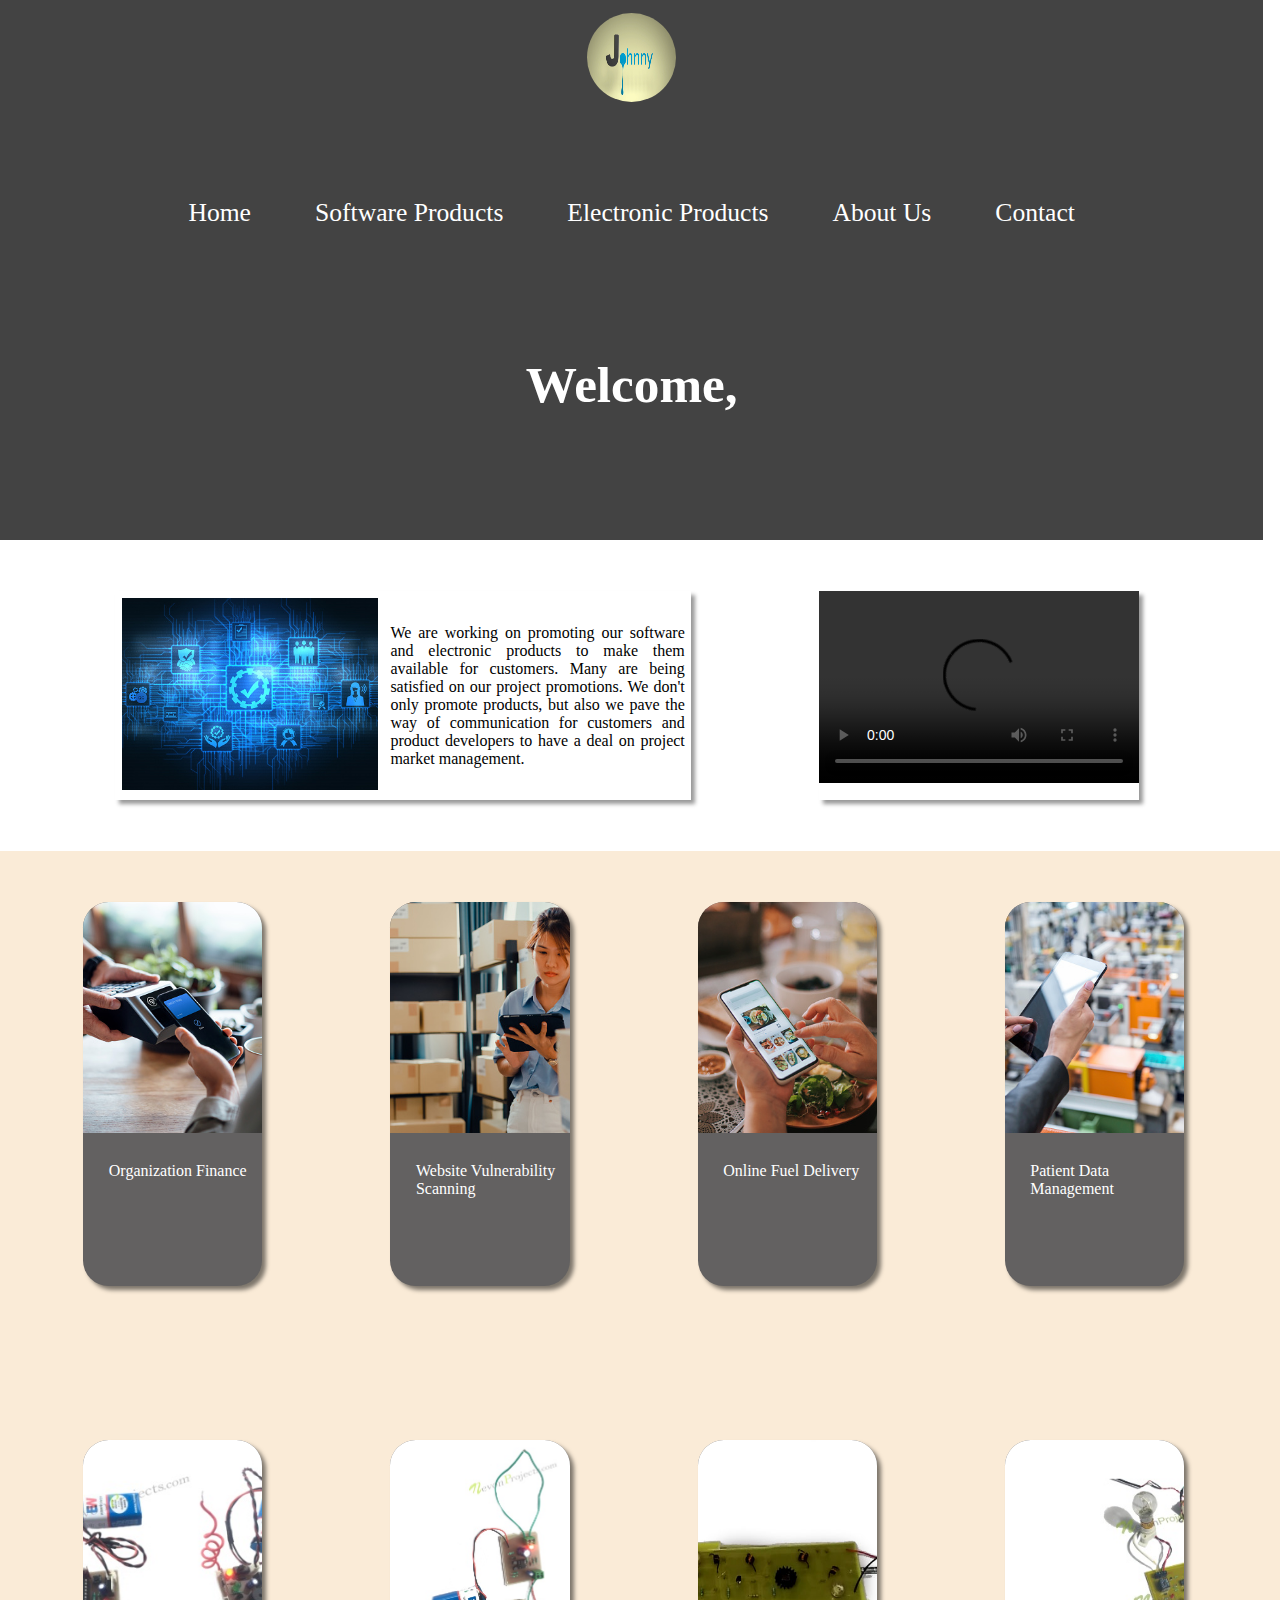
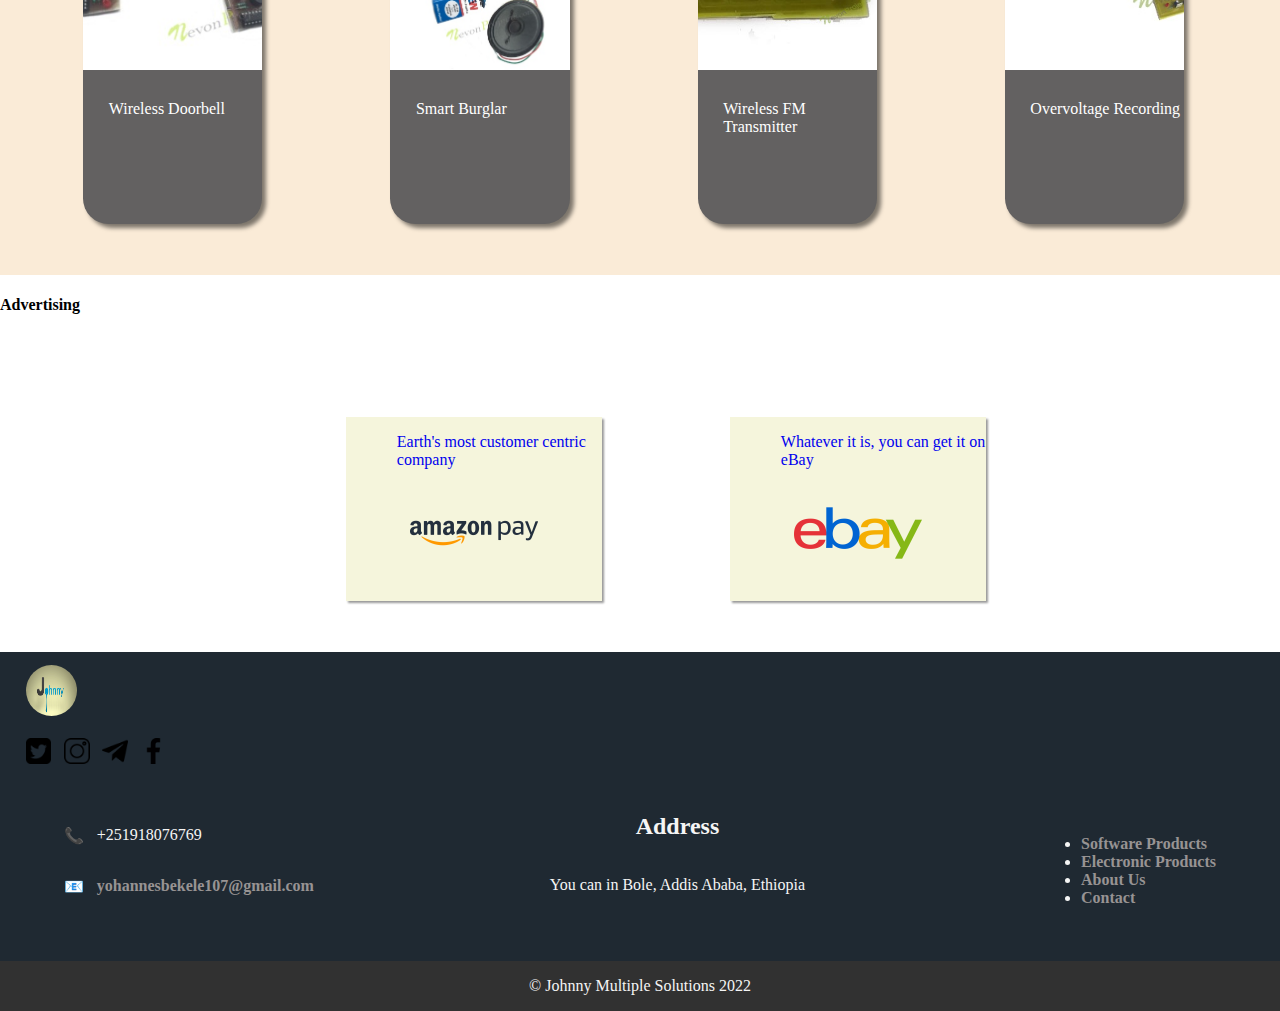
==== src/index.html @ 38771ef6 "Rename Index.html to index.html" ====
<!DOCTYPE html>
<html lang="en">
  <head>
    <meta charset="UTF-8" />
    <meta http-equiv="X-UA-Compatible" content="IE=edge" />
    <meta name="viewport" content="width=device-width, initial-scale=1.0" />
    <title>Home</title>
    <link rel="stylesheet" href="header.css">
    <link rel="stylesheet" href="home.css">
    <link rel="stylesheet" href="footer.css">
  </head>
  <body>
   <header aria-label="header">
      <div class="header">
        <div class="header__logo_container"><img src="Images/Icons/logo.png" alt="Logo of the website" class="header__logo" /></div>
        <nav aria-label="navigation" class="header__navigation">
          <div><a href="index.html">Home</a></div>
          <div><a href="software_products.html">Software Products</a></div>
          <div><a href="electonic_products.html">Electronic Products</a></div>
          <div><a href="about_us.html">About Us</a></div>
          <div><a href="contact_us.html">Contact</a></div>
        </nav>
        <h1 class="header__welcome">Welcome,</h1>
        <div class="header__hamburger">
          <img
            src="Images/Icons/menu.png"
            alt="Menu bar for navigation"
            aria-label="Menu" class="header__hamburgermenu" hidden="true" 
          />
        </div>
      </div>
   </header>
    <section class="description">
      <div class="intro">
        <h1 hidden>Introduction</h1>
        <div class="p_description">
            <div class="image_description">
                <img
                src="Images/Products/product9.jpg"
                alt="Image which describes the work of the website"
                class="description_image"
                />
            </div>
            <div class="paragraph_description">
            We are working on promoting our software and electronic products to make them available for customers.
            Many are being satisfied on our project promotions. We don't only promote products, but also we pave the way of communication
            for customers and product developers to have a deal on project market management.
            </div>
        </div>
        <div class="video_description">
            <video controls class="video">
            <source src="Video/video_2022-12-27_19-14-03.mp4">
            <track src="Video/captions.vtt" kind="captions" srclang="en" label="English" default>
            </video>
        </div>
      </div>
    </section>
    <main>
      <div class="products">
        <h1 hidden>Our Products</h1>
        <section class="software">
            <h2 hidden>Software Products</h2>
            <div class="software_products">
                <a href="description.html?id=1">
                    <div class="product">
                        <div class="product_image">
                            <img
                            src="Images/Products/product1.jpg"
                            alt="Organization Finance"
                            class="image_product"
                            />
                        </div>
                        <div class="product_description">
                            <p>Organization Finance</p>
                        </div>
                    </div>
                </a>
                <a href="description.html?id=2">
                    <div class="product">
                        <div class="product_image">
                        <img
                        src="Images/Products/product2.jpg"
                        alt="Organization Finance"
                        class="image_product"
                        />
                        </div>
                        <div class="product_description"><p>Website Vulnerability Scanning</p></div>
                    </div>
                </a>
                <a href="description.html?id=3">
                    <div class="product">
                        <div class="product_image">
                        <img
                        src="Images/Products/product3.jpg"
                        alt="Organization Finance"
                        class="image_product"
                        />
                        </div>
                        <div class="product_description"><p>Online Fuel Delivery</p></div>
                    </div>
                </a>
                <a href="description.html?id=4">
                    <div class="product">
                        <div class="product_image">
                        <img
                        src="Images/Products/product4.jpg"
                        alt="Organization Finance"
                        class="image_product"
                        />
                        </div>
                        <div class="product_description">
                            <div><p>Patient Data Management</p></div>
                        </div>
                    </div>
                </a>
            </div>
        </section>
        <section class="electronic">
            <h2 hidden>Electronic Products</h2>
            <div class="electronic_products">
            <a href="description.html?id=5">
                <div class="product">
                <div class="product_image">
                <img
                src="Images/Products/product21.jpg"
                alt="Wireless Doorbell Calling App"
                class="image_product"
                />
                </div>
                <div class="product_description"><p>Wireless Doorbell</p></div>
            </div>
            </a>
            <a href="description.html?id=6">
            <div class="product">
                <div class="product_image">
                <img
                src="Images/Products/product22.jpg"
                alt="Wireless Doorbell Calling App"
                class="image_product"
                />
                </div>
                <div class="product_description"><p>Smart Burglar</p></div>
            </div>
            </a>
            <a href="description.html?id=7">
            <div class="product">
                <div class="product_image">
                <img
                src="Images/Products/product23.jpg"
                alt="Wireless Doorbell Calling App"
                class="image_product"
                />
                </div>
                <div class="product_description"><p>Wireless FM Transmitter</p></div>
            </div>
            </a>
            <a href="description.html?id=8">
            <div class="product">
                <div class="product_image">
                <img
                src="Images/Products/product24.jpg"
                alt="Wireless Doorbell Calling App"
                class="image_product"
                />
                </div>
                <div class="product_description"><p>Overvoltage Recording</p></div>
            </div>
            </a>
            </div>
        </section>
      </div>
    </main> 
    <section>
      <h4>Advertising</h4>
      <div class="sponsors">
        <div class="sponsor">
          <a href="http://www.amazon.com">
            <div><p>Earth's most customer centric company</p></div>
            <div class="sponsor_image">
              <img
              src="Images/Icons/amazon-pay.png"
              alt="the logo of amazon"
              class="sponsor_lists"
            />
            </div>
          </a>
        </div>
        <div class="sponsor">
          <a href="http://www.ebay.com">
            <div><p>Whatever it is, you can get it on eBay</p></div>
            <div class="sponsor_image">
               <img
              src="Images/Icons/ebay.png"
              alt="The logo of ebay"
              class="sponsor_lists"
            />
            </div>
          </a>
        </div>
    </section>
    <footer aria-label="footer">
      <div class="footer">
        <section>
          <div class="footer__logosection">
            <img src="Images/Icons/logo.png" alt="Logo of the website" class="footer__logofooter"/>
          </div>
        </section>
        <section>
          <div class="socialmedias">
            <div class="socialmedia">
              <a href="https://twitter.com/MathiJo1">
                <img src="Images/Icons/twitter-sign.png" alt="Twitter" class="socialmedia__image" />
              </a>
            </div>
            <div class="socialmedia">
              <a href="https://www.instagram.com/prime12961/">
                <img src="Images/Icons/instagram.png" alt="Instagram" class="socialmedia__image"  />
              </a>
            </div>
            <div class="socialmedia">
              <a href="https://t.me/JoyeJohn">
                <img src="Images/Icons/telegram.png" alt="Telegram" class="socialmedia__image" />
              </a>
            </div>
            <div class="socialmedia">
              <a href="https://www.facebook.com/johnny.1158/">
                <img
                  src="Images/Icons/facebook-app-symbol.png"
                  alt="Facebook"
                  class="socialmedia__image" 
                />
              </a>
            </div>
          </div>
        </section>
        <section>
          <div class="address">
            <div class="address__1">
              <div class="phone">
                  <div><p>&#128222;</p></div>
                  <div><p>+251918076769</p></div>
                </a>
              </div>
              <div class="email">
                <a href="https://mail.google.com/mail/u/0/#inbox" >
                  <div class="email__container">
                    <div><p>&#128231;</p></div>
                    <div><p>yohannesbekele107@gmail.com</p></div>
                  </div>
                </a>
              </div>
            </div>
            <div class="address__2">
              <div><h2>Address</h2></div>
              <div>
                <p>You can in Bole, Addis Ababa, Ethiopia</p>
              </div>
            </div>
            <nav class="address__3">
              <div>
                <ul>
                  <li>
                    <a href="software_products.html">Software Products</a>
                  </li>
                  <li>
                    <a href="electonic_products.html">Electronic Products</a>
                  </li>
                  <li><a href="about_us.html">About Us</a></li>
                  <li><a href="contact_us.html">Contact</a></li>
                </ul>
              </div>
            </nav>
          </div>
        </section>
        <div class="copyright">
          <p>&#169; Johnny Multiple Solutions 2022</p>
        </div>
      </div>
    </footer>
    <script src="description.js" defer></script>
    <script src="navigation.js" defer></script>
  </body>
</html>
---- src/header.css ----
body{
    padding: 0;
    margin: 0;
}
a{
    text-decoration: none;
}
.header{
    background-color: rgb(67, 67, 67);
    display: flex;
    flex-direction: column;
    align-items: center;
    justify-content: space-between;
    width: 98.7vw;
    height: 60vh;
    row-gap: 10%;
}
.header__logo{
    width: 7vw;
    height: 7vw;
    border-radius: 3.5vw;
    margin-top: 1vw;
}

.header__navigation{
    display: flex;
    column-gap: 5vw;

}
.header a{
    font-size: 2vw;
    color: white;

}
.header__welcome{
    color: white;
    font-size: 4vw;
}
@media all and (max-width: 1200px){
    .header{
        width: 100vw;
    }
}
@media all and (max-width: 1000px){
    .header__navigation{
        position: fixed;
        z-index: 2;
        top: 10vw;
        right: 0;
        left: 0;
        display: flex;
        flex-direction: column;
        row-gap: 1vw;
        align-items: center;
        background-color: rgb(66, 65, 65);
        color: white;
        clip-path: circle(0% at 0% 0%);
    }
    .header__navigation a{
        display: block;
    }
    .active{
        clip-path: circle(144% at 0% 0%);
    }
    .header{
        width: 100vw;
    }
    .header__hamburgermenu{
        width: 8vw;
        height: 8vw;
        display: block;
        position: fixed;
        top: 1.5vw;
        right: 3vw;
        z-index: 2;
    }
       .header__logo_container{
        width: 100vw;
        height: 10vw;
        background-color: rgb(45, 51, 65);
        position: fixed;
        z-index: 1;
    }
        .logo{
        width: 10vw;
        height: 10vw;
        border-radius: 5vw;
        position: fixed;
        top: 4vw;
        left: 4vw;
    }
    .header__welcome{
        position: relative;
        top: 40vh;
        font-size: 5vw;
    }
}
@media all and (max-width: 600px){
    .header{
        flex-direction: column;
        width: 100vw;
        height: 70vh;
    }
    .header__hamburgermenu{
        width: 8vw;
        height: 8vw;
        display: block;
        position: fixed;
        top: 4vw;
        right: 3vw;
        z-index: 2;
    }
    .header a{
        font-size: 8vw;
    }
    .header__navigation{
        top: 20vw;
    }
    .header__logo_container{
        width: 100vw;
        height: 16vw;
        background-color: rgb(45, 51, 65);
        position: fixed;
        z-index: 1;
    }
    .header__logo{
        width: 10vw;
        height: 10vw;
        border-radius: 5vw;
        position: fixed;
        top: 2vw;
        left: 2vw;
    }
    .header__welcome{
        position: relative;
        top: 20vh;
        font-size: 10vw;
    }
    .header__welcome{
        position: relative;
        top: 50vh;
        font-size: 8vw;
    }
}
---- src/home.css ----
/*description section*/
.intro{
    display: grid;
    grid-template-columns: 45vw 25vw;
    padding: 4vw;
    gap: 10vw;
    margin-left: 5vw;
    margin-right: 2vw;
}
.description_image{
    width: 20vw;
    height: 15vw;
    object-fit: cover;
    object-position: center;
}
.p_description{
    display: flex;
    box-shadow: 4px 4px 4px rgba(0, 0, 0, 0.4);
    padding: 0.5vw;
}
.video{
    width: 25vw;
    height: 15vw;
    
}
.video_description{
    box-shadow: 4px 4px 4px rgba(0, 0, 0, 0.4);
}
.paragraph_description{
    width: 25vw;
    display: flex;
    align-items: center;
    text-align: justify;
    margin-left: 1vw;
}
@media all and (max-width:1100px){
    .intro{
        grid-template-columns: 50vw 30vw;
        padding: 0;
        gap: 5vw;
        
    }
    .description_image{
        width: 25vw;
        height: 25vw;
        margin-left: 0vw;

    }
    .video{
        width: 25vw;
        height: 20vw; 
}
}
@media all and (max-width:900px){

    .intro{
        grid-template-columns: 60vw 30vw;
        padding: 0;
        gap: 3vw;
       
        
    }
    .description_image{
        width: 35vw;
        height: 35vw;

    }
    .video{
        width: 30vw;
        height: 35vw;   
}
    .paragraph_description{
        width: 35vw;
        font-size: 2vw;

    }
}
@media all and (max-width:790px){
    .intro{
        grid-template-columns: 80vw;
        padding: 2vw;
        gap: 2vw;
       
        
    }
    .p_description{
        flex-direction: column;
        margin-left: 6vw;
        margin-bottom: 8vw;
    }
    .description_image{
        width: 70vw;
        height: 40vw;
        margin-left: 2vw;

    }
    .video{
        width: 70vw;
        height: 40vw;  
        margin-left: 6vw; 
    }
    .paragraph_description{
        width: 60vw;
        margin-left: 7vw;
        font-size: 3.5vw;

    }
}
/*products sections*/
 body{
    margin: 0;
}
.products{
    background-color: antiquewhite;
}
.products a{
    text-decoration: none;
    padding-top: 4vw;
    padding-bottom: 4vw;
}
.software_products,
.electronic_products{
    display: grid;
    grid-template-columns: 14vw 14vw 14vw 14vw;
    gap: 10vw;
    margin-left: 6.5vw;

}.software_products{
    margin-bottom: 4vw;
}
.product{
    background-color: rgb(99, 97, 97);
    height: 30vw;
    border-radius: 2vw 2vw 2vw 2vw;
    box-shadow: 4px 4px 4px rgba(0, 0, 0, 0.5);
}
.product:hover{
    opacity: 0.8;
}

.image_product{
    width: 14vw;
    height: 18vw;
    object-fit: cover;
    object-position: center;
    border-radius: 2vw 2vw 0 0;

}
.product p{
   width: 12vw;
   margin-top: 2vw;
   margin-left: 2vw;
   color: white;
}
@media all and (max-width:1000px){
    .software_products,
    .electronic_products{
        grid-template-columns: 22vw 22vw;
        margin-left: 20vw;
    }
    .image_product{
        width: 22vw;
        height: 28vw;
    }
    .product p{
        width: 17vw;
        margin-left: 4vw;
    }
    .product{
        height: 40vw;
        
    }
}
@media all and (max-width:800px){
    .software_products,
    .electronic_products{
        grid-template-columns: 50vw;
        margin-left: 23vw;
    }
    .image_product{
        width: 50vw;
        height: 45vw;
        border-radius: 6vw 6vw 0 0;
    }
    .product p{
        width: 40vw;
        margin-top: 8vw;
        margin-left: 7vw;
    }
    .product{
        height: 80vw;
        border-radius: 6vw 6vw 6vw 6vw;
    }
}
/*sponosors section*/
.sponsors{
    display: grid;
    grid-template-columns: 20vw 20vw;
    gap: 10vw;
    margin-left: 27vw;
    margin-top: 4vw;
    
}
.sponsor{
    width: 20vw;
    display: flex;
    margin-top: 4vw;
    box-shadow: 2px 2px 2px rgba(0, 0, 0, 0.4);
    background-color: beige;

}
.sponsor p{
    margin-left: 4Svw;
    margin-bottom: 0;
}
.sponsor_lists{
    width: 10vw;
    height: 10vw;
    object-fit: cover;
    object-position: center;
    margin-left: 5vw;

}
@media all and (max-width:600px){
    .sponsors{
        grid-template-columns: 60vw;
        margin-left: 20vw;
    }
    .sponsor{
        padding: 1vw;
        width: 60vw;
        display: flex;
        margin-top: 0;
}
    .sponsor_lists{
        width: 50vw;
        height: 20vw;
        margin-left: 4vw;
    }
}
---- src/footer.css ----
body{
    margin: 0;
}
.footer{
    display: flex;
    flex-direction: column;
    background-color: hsl(208, 23%, 16%);
    color: whitesmoke;
    margin-top: 4vw;
}
.socialmedias{
    display: flex;
    column-gap: 1vw;
    margin-bottom: 1vw;
    margin-left: 2vw;
}
.address{
    display: flex;
    justify-content: center;
    align-items: center;
    justify-content: space-between;
    padding: 1vw 5vw;
}
.address__1{
    display: flex;
    flex-direction: column;
    margin-bottom: 1.5vw;
}
.address__2{
    display: flex;
    flex-direction: column;
    align-items: center;
    justify-content: center;
    margin-bottom: 3vw;

}
.phone{
    display: flex;
    column-gap: 1vw;
}
.email__container{
    display: flex;
    column-gap: 1vw;
}
.copyright{
    display: flex;
    justify-content: center;
    background-color: rgb(49, 49, 49);
}
.footer__logofooter{
    width: 4vw;
    height: 4vw;
    border-radius: 2vw;
    margin-bottom: 2vh;
    margin-left: 2vw;
    margin-top: 1vw;

}
.socialmedia__image{
    width: 2vw;
}
.footer a{
    color: rgb(151, 147, 147);
    text-decoration: none;
    font-weight: bold;
}
@media all and (max-width:800px){
    .address{
        flex-direction: column;
        align-items: center;
        justify-content: center;
        margin-bottom: 6vw;
    }
    .socialmedia__image{
        width: 5vw;
    }
    .address__1{
        justify-content: center;
        align-items: center;
    }
    .address__1,
    .address__2{
        font-size: 3.5vw;
    }
    .footer__logofooter{
        width:10vw;
        height: 10vw;
        border-radius: 5vw;
    }
    .footer__logosection{
        display: flex;
        justify-content: center;
    }
    .socialmedias{
        column-gap: 4vw;
        margin-left: 36vw;
    }
}
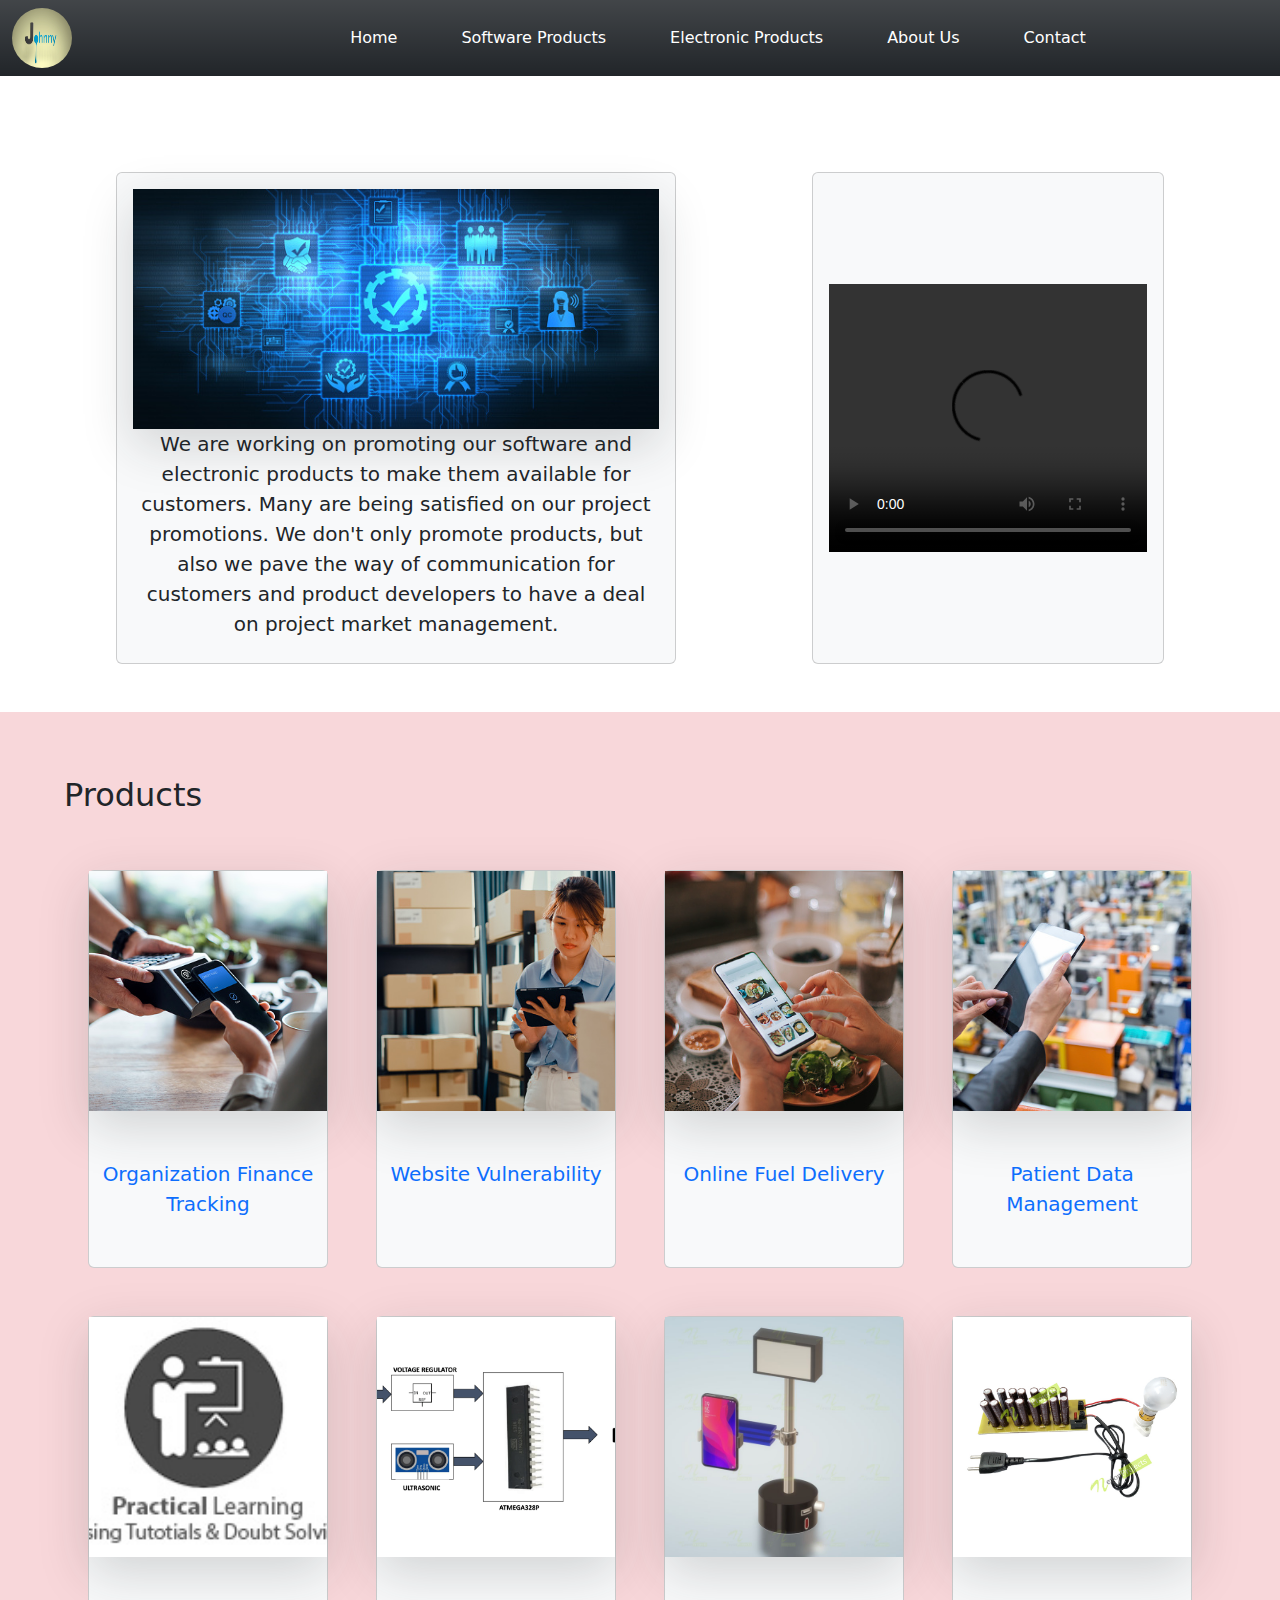
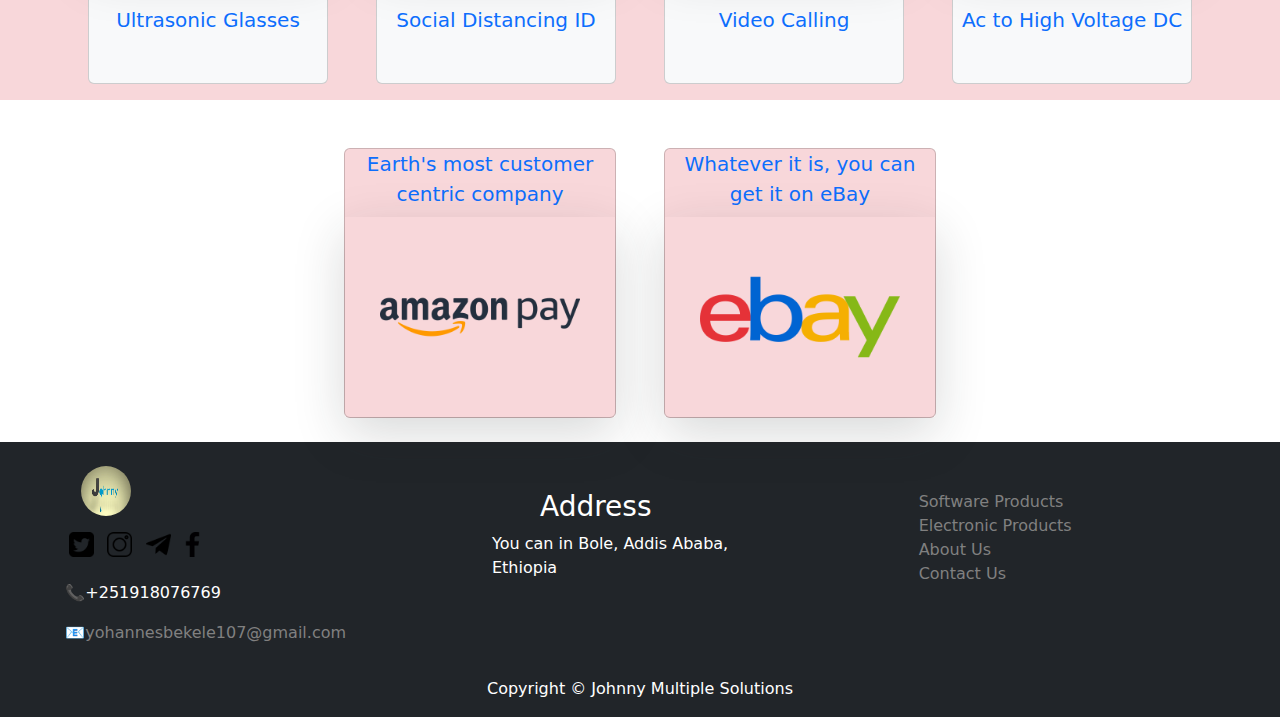
==== commit 3fa97024: "Style with Bootstrap 5" ====
--- a/src/index.html
+++ b/src/index.html
@@ -1,283 +1,173 @@
 <!DOCTYPE html>
 <html lang="en">
-  <head>
-    <meta charset="UTF-8" />
-    <meta http-equiv="X-UA-Compatible" content="IE=edge" />
-    <meta name="viewport" content="width=device-width, initial-scale=1.0" />
+<head>
+    <meta charset="UTF-8">
+    <meta http-equiv="X-UA-Compatible" content="IE=edge">
+    <meta name="viewport" content="width=device-width, initial-scale=1.0">
     <title>Home</title>
-    <link rel="stylesheet" href="header.css">
-    <link rel="stylesheet" href="home.css">
-    <link rel="stylesheet" href="footer.css">
-  </head>
-  <body>
-   <header aria-label="header">
-      <div class="header">
-        <div class="header__logo_container"><img src="Images/Icons/logo.png" alt="Logo of the website" class="header__logo" /></div>
-        <nav aria-label="navigation" class="header__navigation">
-          <div><a href="index.html">Home</a></div>
-          <div><a href="software_products.html">Software Products</a></div>
-          <div><a href="electonic_products.html">Electronic Products</a></div>
-          <div><a href="about_us.html">About Us</a></div>
-          <div><a href="contact_us.html">Contact</a></div>
-        </nav>
-        <h1 class="header__welcome">Welcome,</h1>
-        <div class="header__hamburger">
-          <img
-            src="Images/Icons/menu.png"
-            alt="Menu bar for navigation"
-            aria-label="Menu" class="header__hamburgermenu" hidden="true" 
-          />
+    <link rel="stylesheet" href="bootstrap-5.3.0-alpha1-dist/css/bootstrap.css">
+    <script src="bootstrap-5.3.0-alpha1-dist/js/bootstrap.js"></script>
+</head>
+<body>
+    <nav class="navbar navbar-expand-lg bg-dark bg-gradient">
+        <div class="container-fluid">
+          <img class="rounded-circle" src="Images/logo.png" alt="website logo" width="60vw" height="60vw">
+          <button class="navbar-toggler" type="button" data-bs-toggle="collapse" data-bs-target="#navbarSupportedContent" aria-controls="navbarSupportedContent" aria-expanded="false" aria-label="Toggle navigation">
+            <span class="navbar-toggler-icon"></span>
+          </button>
+          <div class="collapse navbar-collapse ms-5" id="navbarSupportedContent" >
+            <ul class="navbar-nav me-auto mb-2 mb-lg-0 ms-auto ">
+              <li class="nav-item ms-5">
+                <a class="nav-link active text-white" aria-current="page" href="index.html">Home</a>
+              </li>
+              <li class="nav-item ms-5">
+                <a class="nav-link text-white" href="software_proucts.html">Software Products</a>
+              </li>
+              <li class="nav-item ms-5">
+                <a class="nav-link text-white" href="electronic_products.html">Electronic Products</a>
+              </li>
+              <li class="nav-item ms-5">
+                <a class="nav-link text-white" href="about_us.html">About Us</a>
+              </li>
+              <li class="nav-item ms-5">
+                <a class="nav-link text-white" href="contact_us.html">Contact</a>
+              </li>
+            </ul>
+          </div>
+        </div>
+    </nav>
+    <section class="bg-white">
+      <div class=" text-center d-flex flex-row justify-content-around flex-wrap p-5">
+            <div class=" card bg-light text-dark mt-5 p-3" style="width: 35rem;" >
+              <img src="Images/Products/product9.jpg" alt="Organization Finance Tracking System"  class=" w-100 shadow-lg rounded-6 object-fit-cover object-position-center" height="240">
+              <p class="card-title fs-5">
+                We are working on promoting our software and electronic products to make them available for customers.
+                Many are being satisfied on our project promotions. We don't only promote products, but also we pave the way of communication
+                for customers and product developers to have a deal on project market management. </p>       
+            </div>
+                <div class="card bg-light text-dark mt-5 justify-content-center" style="width: 22rem;" >
+                  <video controls class="p-3" height="300px">
+                  <source src="Video/video_2022-12-27_19-14-03.mp4">
+                  <track src="Video/captions.vtt" kind="captions" srclang="en" label="English" default>
+                  </video>
+            </div>
+      </div>  
+    </section>
+    <main class="p-3 bg-danger-subtle" >
+      <h2 class="mx-5 mt-5">Products</h2>
+      <div class=" text-center d-flex flex-row justify-content-center gap-5 flex-wrap">       
+        <div class=" card bg-light text-dark mt-5" style="width: 15rem;" >
+            <a href="description.html?id=1" class="text-decoration-none">
+                <img src="Images/Products/product1.jpg" alt="Organization Finance Tracking System" class=" w-100 shadow-lg rounded-6 object-fit-cover object-position-center" height="240"><p class="card-title fs-5 mt-5 mb-5">Organization Finance Tracking </h3>         
+            </a>
+        </div>
+        <div class="card bg-light text-dark mt-5" style="width: 15rem;" >
+            <a href="description.html?id=2"class="text-decoration-none">
+                <img src="Images/Products/product2.jpg" alt="Website Vulnerability Scanning" class=" w-100 shadow-lg rounded-6 object-fit-cover object-position-center"  height="240"><p class="card-title fs-5 mt-5 mb-5">Website Vulnerability</h3>           
+            </a>
+        </div>
+        <div class="card bg-light text-dark mt-5" style="width: 15rem;" >
+            <a href="description.html?id=3"class="text-decoration-none">
+                <img src="Images/Products/product3.jpg" alt="Online Fuel Delivery Flutter App"  class=" w-100 shadow-lg rounded-6 object-fit-cover object-position-center" height="240"><p class="card-title fs-5 mt-5 mb-5">Online Fuel Delivery</h3>
+            </a>
+        </div>
+        <div class="card bg-light text-dark mt-5" style="width: 15rem;" >
+            <a href="description.html?id=4" class="text-decoration-none">  
+                <img src="Images/Products/product4.jpg" alt="Patient Data Management System"  class=" w-100 shadow-lg rounded-6 object-fit-cover object-position-center" height="240"><p class="card-title fs-5 mt-5 mb-5">Patient Data Management</p>
+            </a>
+        </div>
+      </div> 
+      <div class=" text-center d-flex flex-row justify-content-center gap-5 flex-wrap">       
+        <div class=" card bg-light text-dark mt-5" style="width: 15rem;" >
+            <a href="description.html?id=117" class="text-decoration-none">
+                <img src="Images/Products/product13.jpg" alt="Ultrasonic Glasses For the Blind" class=" w-100 shadow-lg rounded-6 object-fit-cover object-position-center" height="240"><p class="card-title fs-5 mt-5 mb-5">Ultrasonic Glasses </p>         
+            </a>
+        </div>
+        <div class="card bg-light text-dark mt-5" style="width: 15rem;" >
+            <a href="description.html?id=18"class="text-decoration-none">
+                <img src="Images/Products/product14.png" alt="WSocial Distancing Id" class=" w-100 shadow-lg rounded-6 object-fit-cover object-position-center" height="240"><p class="card-title fs-5 mt-5 mb-5">Social Distancing ID</p>           
+            </a>
+        </div>
+        <div class="card bg-light text-dark mt-5" style="width: 15rem;" >
+            <a href="description.html?id=19"class="text-decoration-none">
+                <img src="Images/Products/product15.jpg" alt="Video Calling and Recording"   class=" w-100 shadow-lg rounded-6 object-fit-cover object-position-center" height="240"><p class="card-title fs-5 mt-5 mb-5">Video Calling</p>
+            </a>
+        </div>
+        <div class="card bg-light text-dark mt-5" style="width: 15rem;" >
+            <a href="description.html?id=20" class="text-decoration-none">  
+                <img src="Images/Products/product16.jpg" alt="Ac to High Voltage DC"  class=" w-100 shadow-lg rounded-6 object-fit-cover object-position-center" height="240"><p class="card-title fs-5 mt-5 mb-5">Ac to High Voltage DC</p>
+            </a>
         </div>
       </div>
-   </header>
-    <section class="description">
-      <div class="intro">
-        <h1 hidden>Introduction</h1>
-        <div class="p_description">
-            <div class="image_description">
-                <img
-                src="Images/Products/product9.jpg"
-                alt="Image which describes the work of the website"
-                class="description_image"
-                />
-            </div>
-            <div class="paragraph_description">
-            We are working on promoting our software and electronic products to make them available for customers.
-            Many are being satisfied on our project promotions. We don't only promote products, but also we pave the way of communication
-            for customers and product developers to have a deal on project market management.
-            </div>
+    </main>
+    <section>
+      <div class=" text-center d-flex flex-row justify-content-center gap-5 flex-wrap"> 
+         <div class=" card text-dark mt-5 bg-danger-subtle" style="width: 17rem;" >
+            <a href="http://www.amazon.com" class="text-decoration-none">
+                <p class="card-title fs-5">Earth's most customer centric company</p><img src="Images/Icons/amazon-pay.png" alt="the logo of amazon"  class=" w-100 shadow-lg rounded-6 object-fit-contain object-position-center" height="200px">         
+            </a>
         </div>
-        <div class="video_description">
-            <video controls class="video">
-            <source src="Video/video_2022-12-27_19-14-03.mp4">
-            <track src="Video/captions.vtt" kind="captions" srclang="en" label="English" default>
-            </video>
+        <div class="card text-dark mt-5 bg-danger-subtle" style="width: 17rem;" >
+            <a href="http://www.ebay.com"class="text-decoration-none">
+                <p class="card-title fs-5">Whatever it is, you can get it on eBay</p> <img src="Images/Icons/ebay.png" alt="the logo of ebay"class=" w-100  shadow-lg rounded-6 object-fit-contain object-position-center"  height="200px">          
+            </a>
         </div>
       </div>
     </section>
-    <main>
-      <div class="products">
-        <h1 hidden>Our Products</h1>
-        <section class="software">
-            <h2 hidden>Software Products</h2>
-            <div class="software_products">
-                <a href="description.html?id=1">
-                    <div class="product">
-                        <div class="product_image">
-                            <img
-                            src="Images/Products/product1.jpg"
-                            alt="Organization Finance"
-                            class="image_product"
-                            />
-                        </div>
-                        <div class="product_description">
-                            <p>Organization Finance</p>
-                        </div>
-                    </div>
-                </a>
-                <a href="description.html?id=2">
-                    <div class="product">
-                        <div class="product_image">
-                        <img
-                        src="Images/Products/product2.jpg"
-                        alt="Organization Finance"
-                        class="image_product"
-                        />
-                        </div>
-                        <div class="product_description"><p>Website Vulnerability Scanning</p></div>
-                    </div>
-                </a>
-                <a href="description.html?id=3">
-                    <div class="product">
-                        <div class="product_image">
-                        <img
-                        src="Images/Products/product3.jpg"
-                        alt="Organization Finance"
-                        class="image_product"
-                        />
-                        </div>
-                        <div class="product_description"><p>Online Fuel Delivery</p></div>
-                    </div>
-                </a>
-                <a href="description.html?id=4">
-                    <div class="product">
-                        <div class="product_image">
-                        <img
-                        src="Images/Products/product4.jpg"
-                        alt="Organization Finance"
-                        class="image_product"
-                        />
-                        </div>
-                        <div class="product_description">
-                            <div><p>Patient Data Management</p></div>
-                        </div>
-                    </div>
-                </a>
-            </div>
-        </section>
-        <section class="electronic">
-            <h2 hidden>Electronic Products</h2>
-            <div class="electronic_products">
-            <a href="description.html?id=5">
-                <div class="product">
-                <div class="product_image">
-                <img
-                src="Images/Products/product21.jpg"
-                alt="Wireless Doorbell Calling App"
-                class="image_product"
-                />
-                </div>
-                <div class="product_description"><p>Wireless Doorbell</p></div>
-            </div>
+    <footer aria-label="footer" class=" footer container-fluid bg-dark text-center text-lg-start text-white">
+      <div class="row mt-4 justify-content-around ">
+        <div class="col-lg-3 col-md-6 mb-4 mb-md-0">
+          <div class="mx-3 mt-4" >
+            <img class="rounded-circle" src="Images/logo.png" alt="website logo" width="50vw" height="50vw">
+          </div>
+          <div class="mt-3">
+            <a href="https://twitter.com/MathiJo1" class="text-decoration-none mx-1">
+              <img src="Images/Icons/twitter-sign.png" alt="Twitter"  style="width: 25px; height: auto;" />
             </a>
-            <a href="description.html?id=6">
-            <div class="product">
-                <div class="product_image">
-                <img
-                src="Images/Products/product22.jpg"
-                alt="Wireless Doorbell Calling App"
-                class="image_product"
-                />
-                </div>
-                <div class="product_description"><p>Smart Burglar</p></div>
-            </div>
+            <a href="https://www.instagram.com/prime12961/" class="text-decoration-none mx-1">
+              <img src="Images/Icons/instagram.png" alt="Instagram"  style="width: 25px; height: auto;" />
             </a>
-            <a href="description.html?id=7">
-            <div class="product">
-                <div class="product_image">
-                <img
-                src="Images/Products/product23.jpg"
-                alt="Wireless Doorbell Calling App"
-                class="image_product"
-                />
-                </div>
-                <div class="product_description"><p>Wireless FM Transmitter</p></div>
-            </div>
+            <a href="https://t.me/JoyeJohn" class="text-decoration-none mx-1">
+              <img src="Images/Icons/telegram.png" alt="Telegram"  style="width: 25px; height: auto;"/>
             </a>
-            <a href="description.html?id=8">
-            <div class="product">
-                <div class="product_image">
-                <img
-                src="Images/Products/product24.jpg"
-                alt="Wireless Doorbell Calling App"
-                class="image_product"
-                />
-                </div>
-                <div class="product_description"><p>Overvoltage Recording</p></div>
-            </div>
+            <a href="https://www.facebook.com/johnny.1158/" class="text-decoration-none mx-12">
+              <img
+                src="Images/Icons/facebook-app-symbol.png"
+                alt="Facebook"
+                style="width: 25px; height: auto;"
+              />
             </a>
-            </div>
-        </section>
-      </div>
-    </main> 
-    <section>
-      <h4>Advertising</h4>
-      <div class="sponsors">
-        <div class="sponsor">
-          <a href="http://www.amazon.com">
-            <div><p>Earth's most customer centric company</p></div>
-            <div class="sponsor_image">
-              <img
-              src="Images/Icons/amazon-pay.png"
-              alt="the logo of amazon"
-              class="sponsor_lists"
-            />
-            </div>
-          </a>
-        </div>
-        <div class="sponsor">
-          <a href="http://www.ebay.com">
-            <div><p>Whatever it is, you can get it on eBay</p></div>
-            <div class="sponsor_image">
-               <img
-              src="Images/Icons/ebay.png"
-              alt="The logo of ebay"
-              class="sponsor_lists"
-            />
-            </div>
-          </a>
-        </div>
-    </section>
-    <footer aria-label="footer">
-      <div class="footer">
-        <section>
-          <div class="footer__logosection">
-            <img src="Images/Icons/logo.png" alt="Logo of the website" class="footer__logofooter"/>
           </div>
-        </section>
-        <section>
-          <div class="socialmedias">
-            <div class="socialmedia">
-              <a href="https://twitter.com/MathiJo1">
-                <img src="Images/Icons/twitter-sign.png" alt="Twitter" class="socialmedia__image" />
+          <div>
+            <div class="mt-4 ">
+                <p>&#128222;+251918076769</p>
               </a>
             </div>
-            <div class="socialmedia">
-              <a href="https://www.instagram.com/prime12961/">
-                <img src="Images/Icons/instagram.png" alt="Instagram" class="socialmedia__image"  />
+              <a href="https://mail.google.com/mail/u/0/#inbox" class="text-white text-decoration-none">
+                <div >
+                  <p class="mt-2" style="color:grey">&#128231;yohannesbekele107@gmail.com</p>
+                </div>
               </a>
-            </div>
-            <div class="socialmedia">
-              <a href="https://t.me/JoyeJohn">
-                <img src="Images/Icons/telegram.png" alt="Telegram" class="socialmedia__image" />
-              </a>
-            </div>
-            <div class="socialmedia">
-              <a href="https://www.facebook.com/johnny.1158/">
-                <img
-                  src="Images/Icons/facebook-app-symbol.png"
-                  alt="Facebook"
-                  class="socialmedia__image" 
-                />
-              </a>
-            </div>
           </div>
-        </section>
-        <section>
-          <div class="address">
-            <div class="address__1">
-              <div class="phone">
-                  <div><p>&#128222;</p></div>
-                  <div><p>+251918076769</p></div>
-                </a>
-              </div>
-              <div class="email">
-                <a href="https://mail.google.com/mail/u/0/#inbox" >
-                  <div class="email__container">
-                    <div><p>&#128231;</p></div>
-                    <div><p>yohannesbekele107@gmail.com</p></div>
-                  </div>
-                </a>
-              </div>
-            </div>
-            <div class="address__2">
-              <div><h2>Address</h2></div>
-              <div>
-                <p>You can in Bole, Addis Ababa, Ethiopia</p>
-              </div>
-            </div>
-            <nav class="address__3">
-              <div>
-                <ul>
-                  <li>
-                    <a href="software_products.html">Software Products</a>
-                  </li>
-                  <li>
-                    <a href="electonic_products.html">Electronic Products</a>
-                  </li>
-                  <li><a href="about_us.html">About Us</a></li>
-                  <li><a href="contact_us.html">Contact</a></li>
-                </ul>
-              </div>
-            </nav>
+        </div>
+        <div class="col-lg-3 col-md-6 mb-4 mb-md-0 mt-5">
+          <div class="mx-5"><h3>Address</h3></div>
+          <div>
+            <p>You can in Bole, Addis Ababa, Ethiopia</p>
           </div>
-        </section>
-        <div class="copyright">
-          <p>&#169; Johnny Multiple Solutions 2022</p>
+        </div>
+        <div class=" d-flex flex-column col-lg-3 col-md-6 mb-4 mb-md-0 mt-5">
+          <a href="software_proucts.html" class="text-decoration-none " style="color:grey">Software Products</a>
+          <a href="electronic_products.html" class="text-decoration-none" style="color:grey">Electronic Products</a>
+          <a href="about_us.html" class="text-decoration-none " style="color:grey">About Us</a>
+          <a href="contact_us.html" class="text-decoration-none" style="color:grey">Contact Us</a>
         </div>
       </div>
+      <div class="text-center p-3 bg-dark" >Copyright &#169; Johnny Multiple Solutions</div>
     </footer>
     <script src="description.js" defer></script>
-    <script src="navigation.js" defer></script>
-  </body>
+</body>
 </html>
+
+
+
